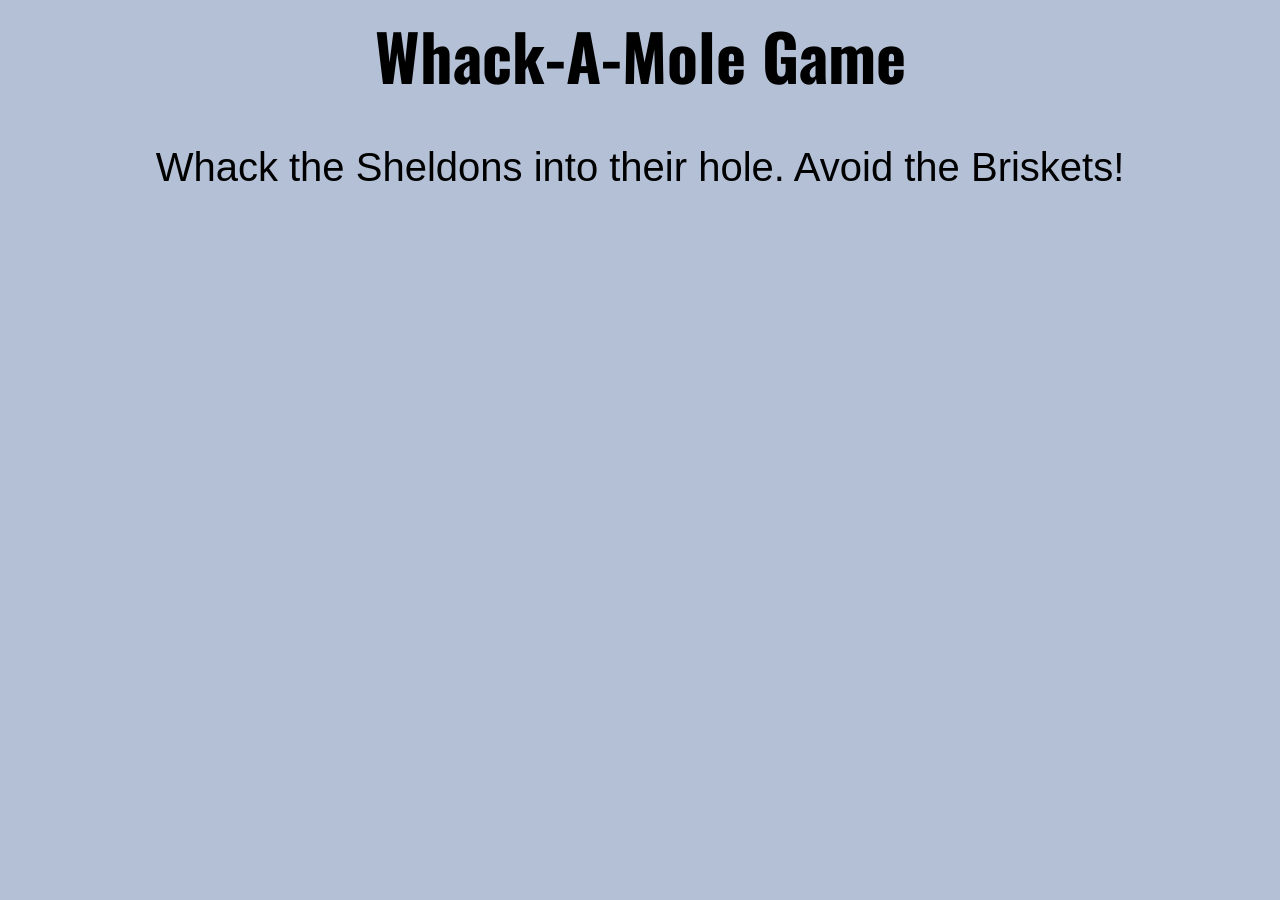
==== game.html @ 36ee29d4 "woah" ====
<! DOCTYPE html>
<html>
    <head>
        <link rel="stylesheet" href="style.css"/>
        <link href='https://fonts.googleapis.com/css?family=Oswald' rel='stylesheet'>
        <style>
            h1 {
                font-family: 'Oswald';}
        </style>
    </head>
    <body>

        <h1>Whack-A-Mole Game</h1>
        <div>
            
            

        </div>
        <p>
          Whack the Sheldons into their hole. Avoid the Briskets!
        </p>

    </body>
</html>
---- style.css ----
img {
    width: 100%;
}

body {
    text-align: center;
    background-color: rgb(179, 192, 214);
}

h1 {
    font-size: 4rem;
}

p {
    font-size: 2.5rem;
    font-family: Arial, Helvetica, sans-serif;
}

a {
    color: rgb(49, 51, 83);
    font-size: 2.5rem;
    font-family: Arial, Helvetica, sans-serif;
}
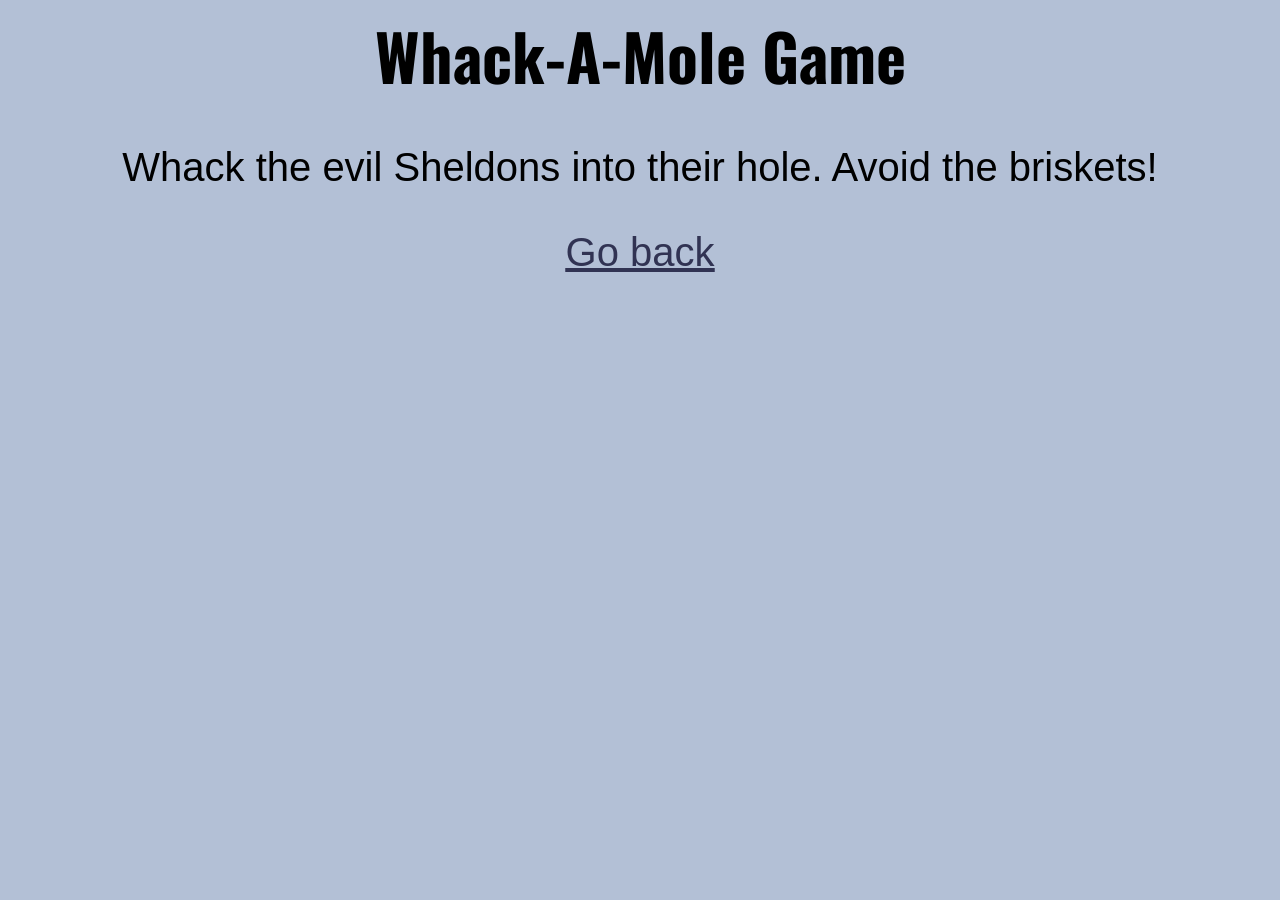
==== commit afe574e4: "wow again, will finish tomorrow" ====
--- a/game.html
+++ b/game.html
@@ -13,12 +13,13 @@
         <h1>Whack-A-Mole Game</h1>
         <div>
             
-            
+<!-- Here will be the images and such, 3 by 3. -->
 
         </div>
         <p>
-          Whack the Sheldons into their hole. Avoid the Briskets!
+          Whack the evil Sheldons into their hole. Avoid the briskets!
         </p>
 
+        <a href="index.html"><u> Go back </u></a>
     </body>
 </html>
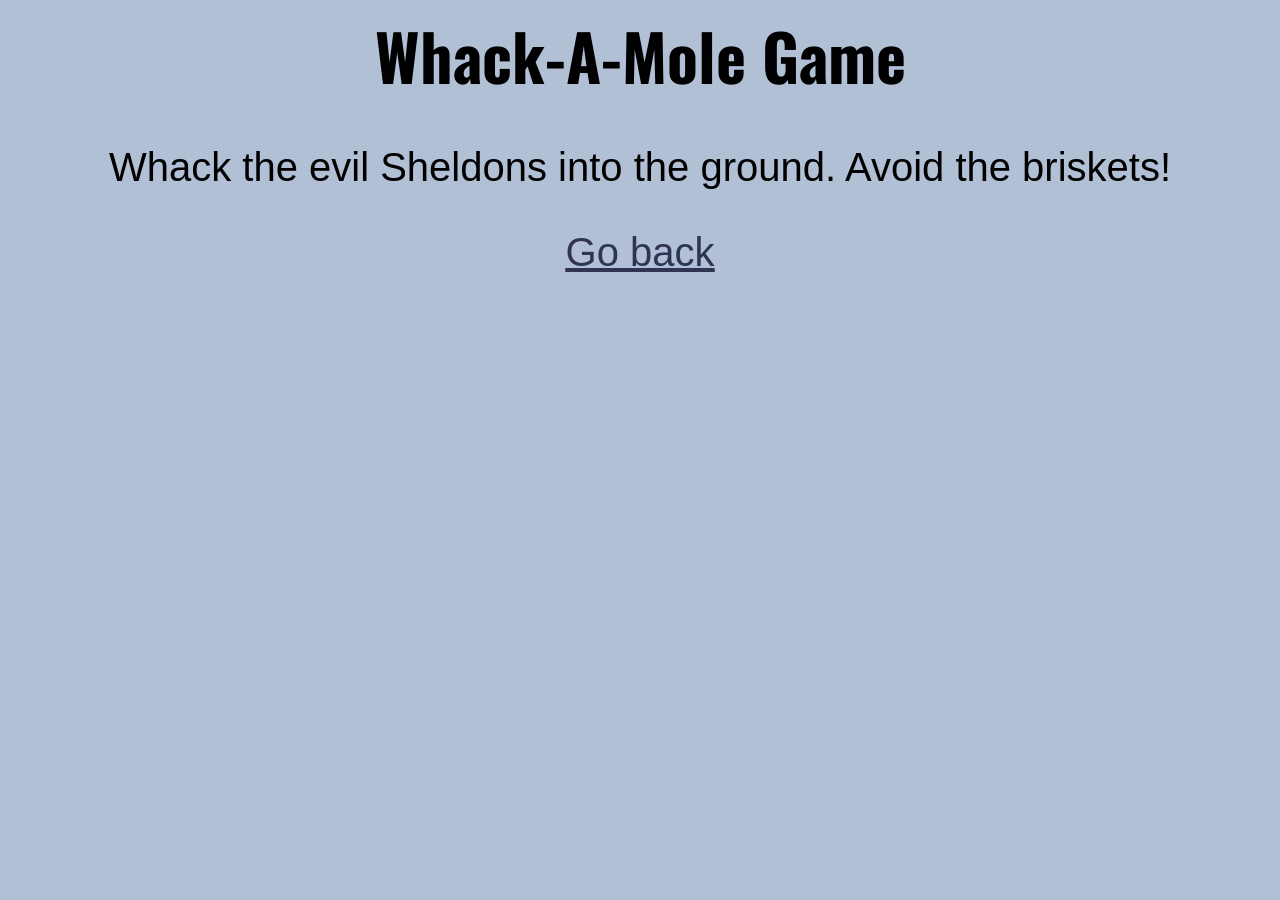
==== commit 46beef4d: "yo" ====
--- a/game.html
+++ b/game.html
@@ -17,7 +17,7 @@
 
         </div>
         <p>
-          Whack the evil Sheldons into their hole. Avoid the briskets!
+          Whack the evil Sheldons into the ground. Avoid the briskets!
         </p>
 
         <a href="index.html"><u> Go back </u></a>
--- a/style.css
+++ b/style.css
@@ -5,7 +5,7 @@
 
 body {
     text-align: center;
-    background-color: rgb(179, 192, 214);
+    background-color: rgb(178, 192, 214);
 }
 
 h1 {
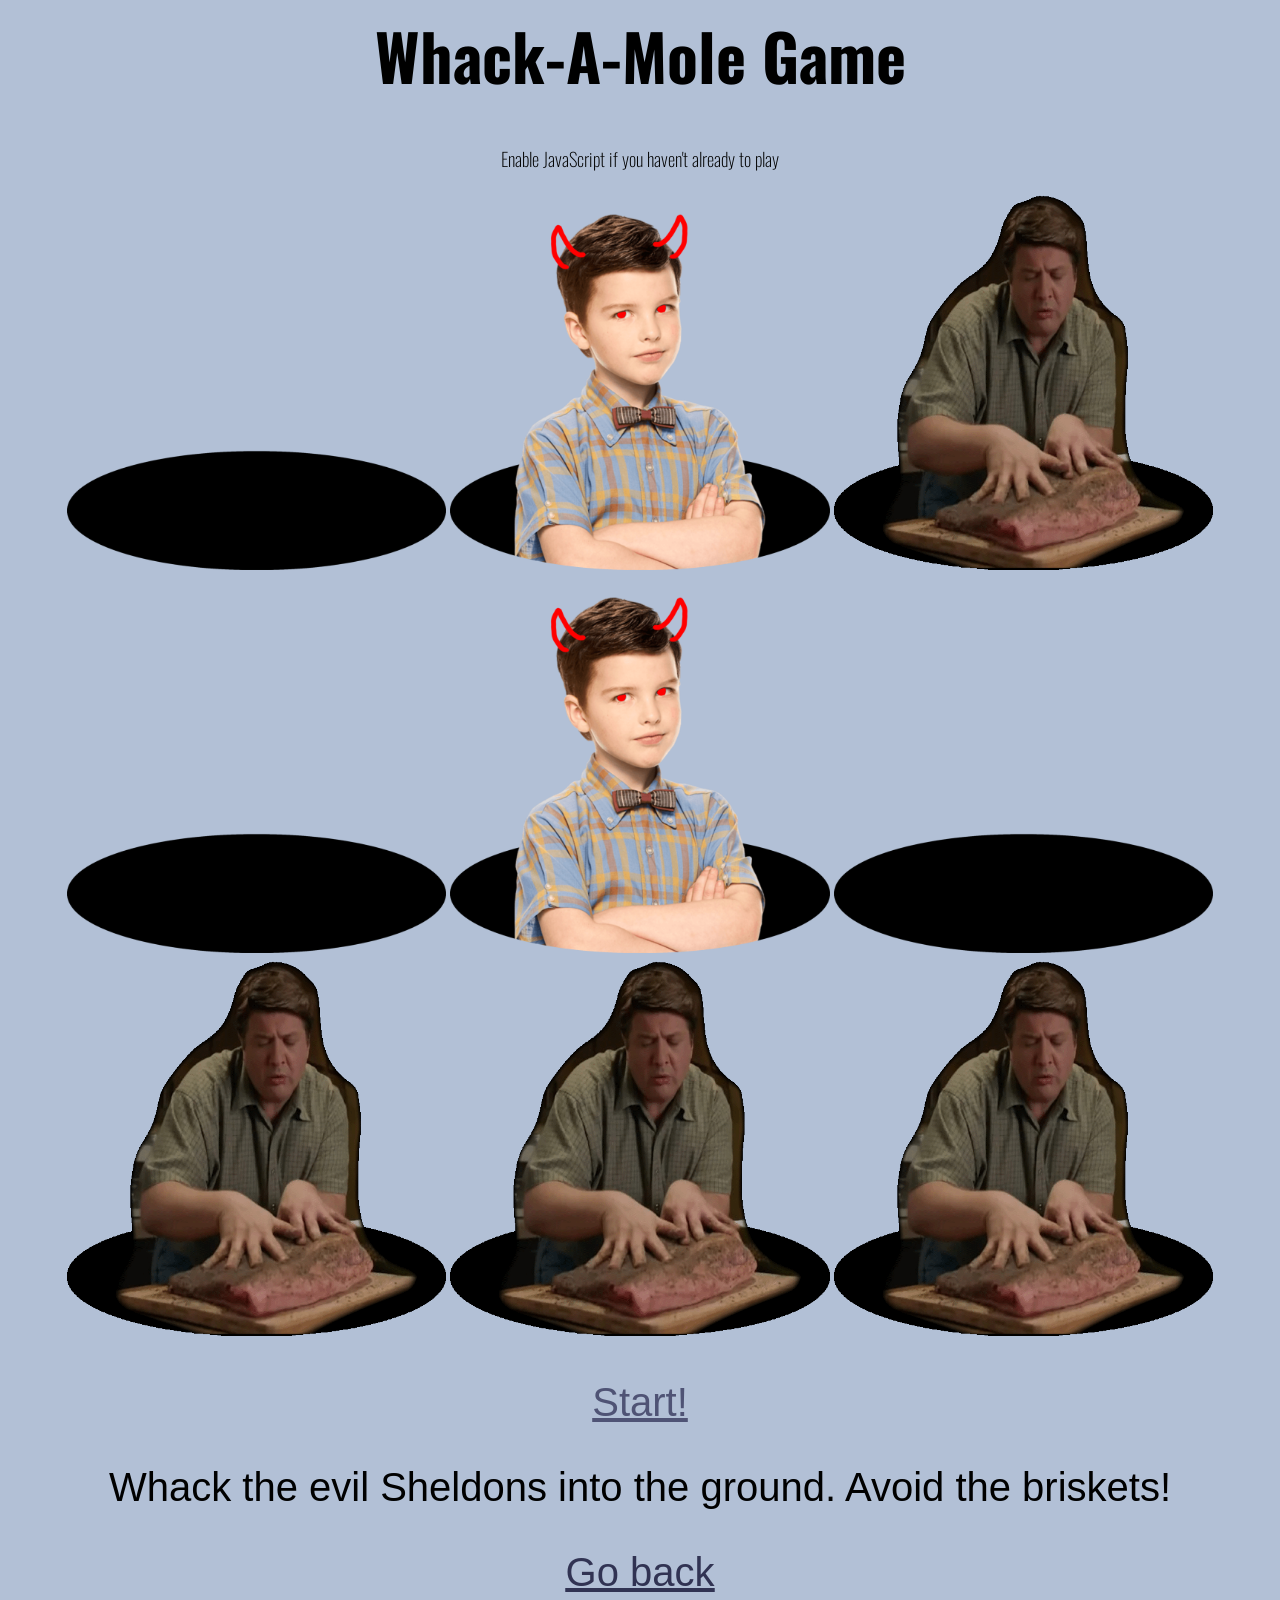
==== commit be3e47fb: "added some placeholders before i do javascript stuff" ====
--- a/game.html
+++ b/game.html
@@ -6,16 +6,40 @@
         <style>
             h1 {
                 font-family: 'Oswald';}
+            h3 {
+                font-family: 'Oswald';
+                font-weight: 200;}
         </style>
+        <script src="game.js"> 
+        </script>
     </head>
     <body>
 
         <h1>Whack-A-Mole Game</h1>
-        <div>
-            
-<!-- Here will be the images and such, 3 by 3. -->
+        <h3>Enable JavaScript if you haven't already to play</h6>
+
+        <div class="idkColumn">
+
+            <div class="row">
+                <img src="images/empty.png"/>
+                <img src="images/evilSheldon.png"/>
+                <img src="images/brisket.gif"/>
+            </div>
+            <div class="row">
+                <img src="images/empty.png"/>
+                <img src="images/evilSheldon.png"/>
+                <img src="images/empty.png"/>
+            </div>
+            <div class="row">
+                <img src="images/brisket.gif"/>
+                <img src="images/brisket.gif"/>
+                <img src="images/brisket.gif"/>
+            </div>
 
         </div>
+
+        <p class="startButton"> <u> Start! </u> </p>
+
         <p>
           Whack the evil Sheldons into the ground. Avoid the briskets!
         </p>
--- a/style.css
+++ b/style.css
@@ -1,6 +1,5 @@
-
 img {
-    width: 100%;
+    max-width: 30%;
 }
 
 body {
@@ -22,3 +21,21 @@
     font-size: 2.5rem;
     font-family: Arial, Helvetica, sans-serif;
 }
+
+.specialSheldon {
+    max-width: 100%;
+}
+
+.idkColumn {
+    display: block;
+    margin: auto;
+}
+
+.row {
+    display: inline-block;
+    margin: auto;
+}
+
+.startButton {
+    color:rgb(79, 83, 117)
+}
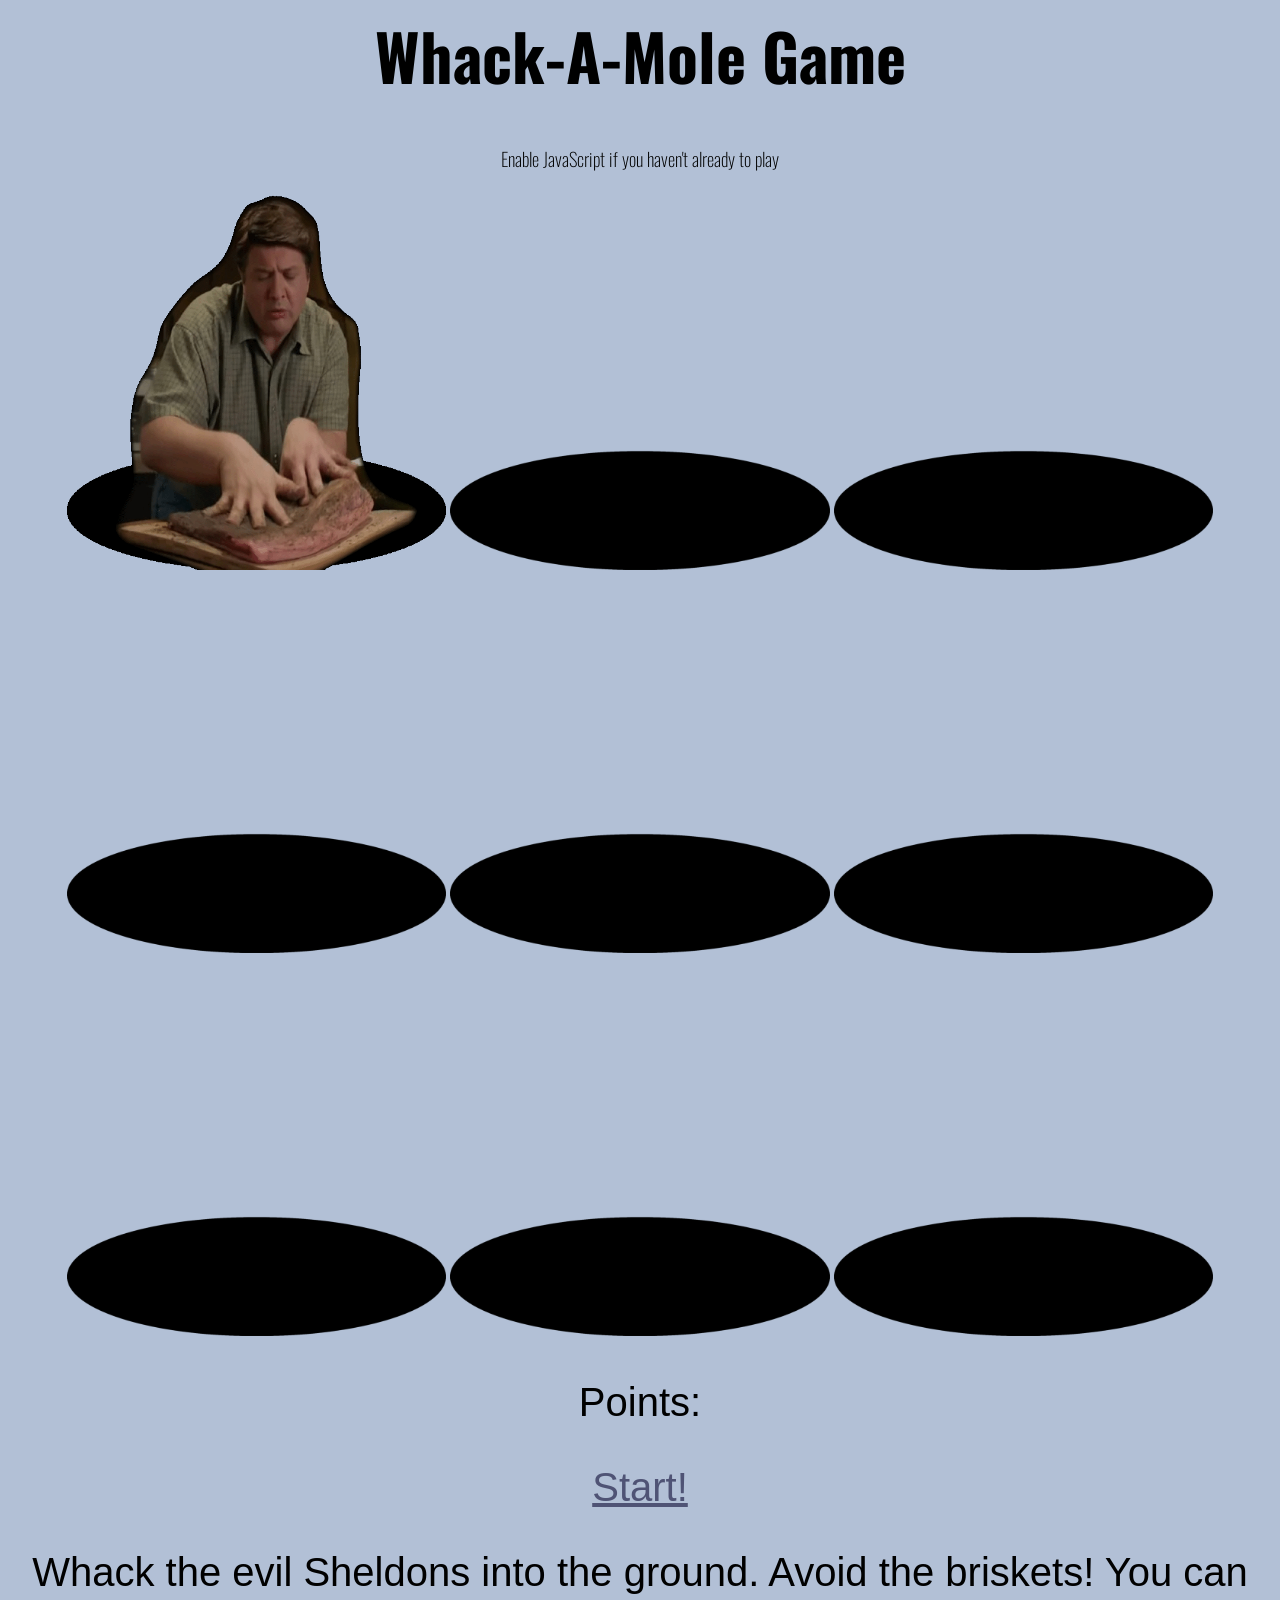
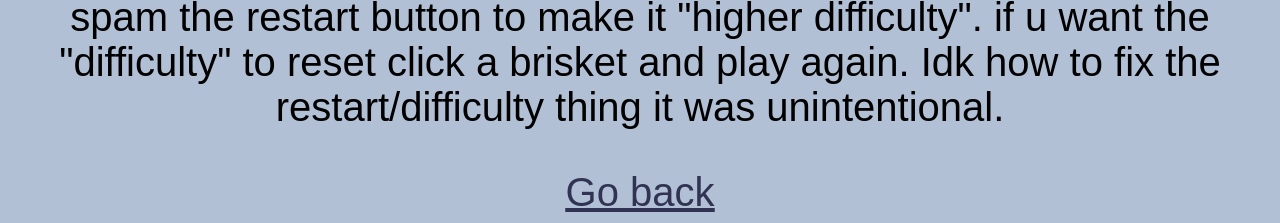
==== commit 6dc6a19b: "im so done with javascript" ====
--- a/game.html
+++ b/game.html
@@ -21,27 +21,34 @@
         <div class="idkColumn">
 
             <div class="row">
-                <img src="images/empty.png"/>
-                <img src="images/evilSheldon.png"/>
-                <img src="images/brisket.gif"/>
+                <div class="box"> <img  class="holeOrWtv" id="one" onclick="hit(this);" src="images/brisket.gif"/> </div>
+                <div class="box"> <img  class="holeOrWtv" id="two" onclick="hit(this);" src="images/empty.png"/> </div>
+                <div class="box"> <img  class="holeOrWtv" id="three" onclick="hit(this);" src="images/empty.png"/> </div>
             </div>
             <div class="row">
-                <img src="images/empty.png"/>
-                <img src="images/evilSheldon.png"/>
-                <img src="images/empty.png"/>
+                <div class="box"> <img  class="holeOrWtv" id="four" onclick="hit(this);" src="images/empty.png"/> </div>
+                <div class="box"> <img  class="holeOrWtv" id="five" onclick="hit(this);" src="images/empty.png"/> </div>
+                <div class="box"> <img  class="holeOrWtv" id="six" onclick="hit(this);" src="images/empty.png"/> </div>
             </div>
             <div class="row">
-                <img src="images/brisket.gif"/>
-                <img src="images/brisket.gif"/>
-                <img src="images/brisket.gif"/>
+                <div class="box"> <img  class="holeOrWtv" id="seven" onclick="hit(this);" src="images/empty.png"/> </div>
+                <div class="box"> <img  class="holeOrWtv" id="eight" onclick="hit(this);" src="images/empty.png"/> </div>
+                <div class="box"> <img class="holeOrWtv" id="nine" onclick="hit(this);" src="images/empty.png"/> </div>
             </div>
 
         </div>
 
-        <p class="startButton"> <u> Start! </u> </p>
+        <p id="score">
+          Points: 
+        </p>
+
+        <p class="gameButton" id="gameText" onclick="gameStart();"> Start! </p>
 
         <p>
           Whack the evil Sheldons into the ground. Avoid the briskets!
+          
+
+          You can spam the restart button to make it "higher difficulty". if u want the "difficulty" to reset click a brisket and play again. Idk how to fix the restart/difficulty thing it was unintentional.
         </p>
 
         <a href="index.html"><u> Go back </u></a>
--- a/style.css
+++ b/style.css
@@ -1,9 +1,9 @@
 img {
-    max-width: 30%;
+    max-width: 100%;
 }
 
 body {
-    text-align: center;
+    text-align: center !important;
     background-color: rgb(178, 192, 214);
 }
 
@@ -36,6 +36,12 @@
     margin: auto;
 }
 
-.startButton {
-    color:rgb(79, 83, 117)
+.gameButton {
+    color:rgb(79, 83, 117);
+    text-decoration: underline;
+}
+
+.box {
+    max-width: 30%;
+    display:inline-flex;
 }
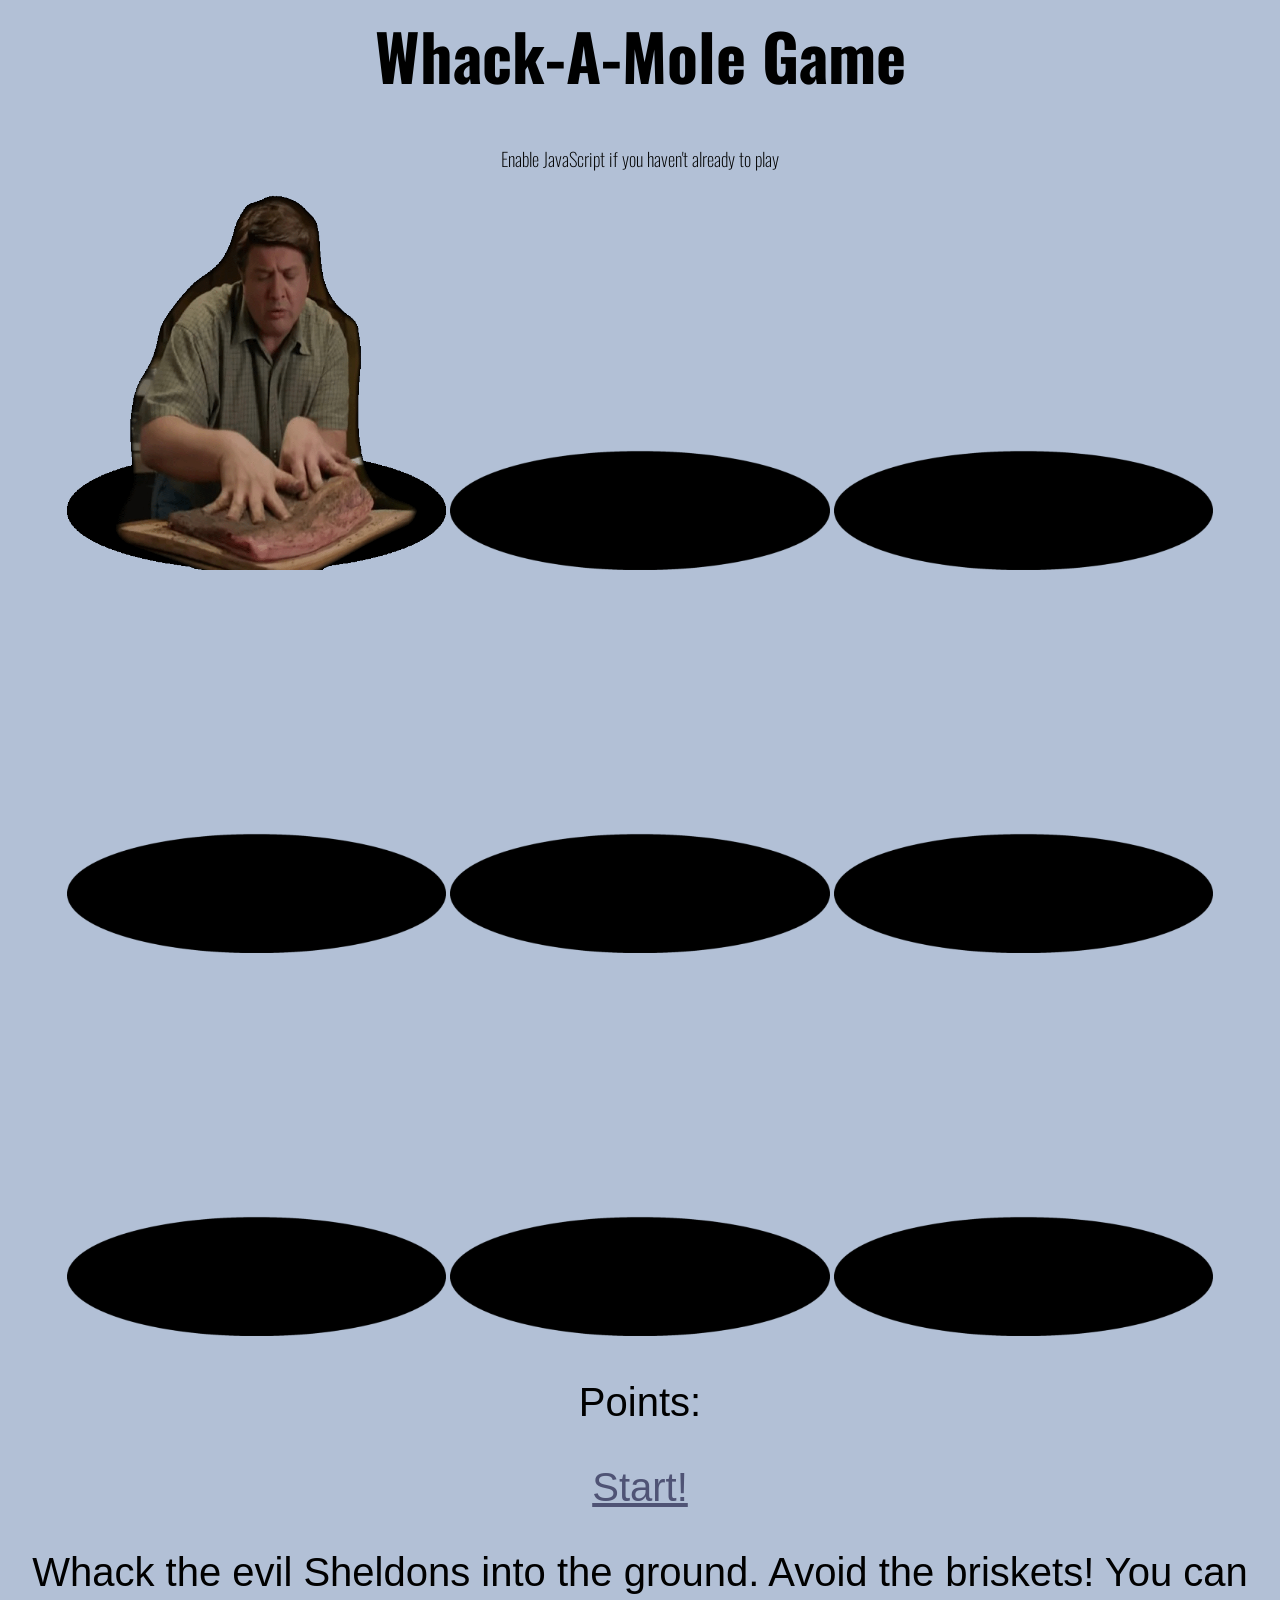
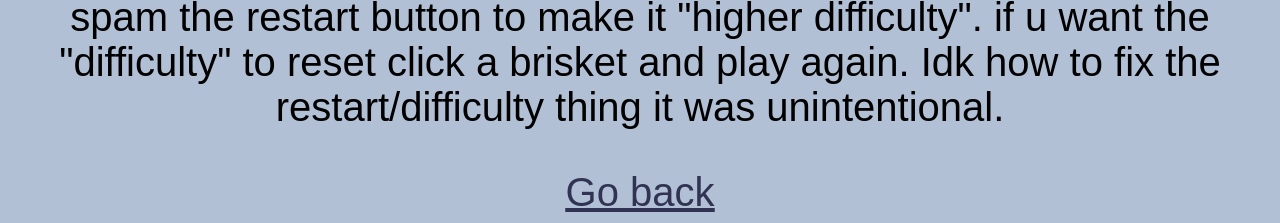
==== commit bfe90f08: "idk the different between inline and block and box and potatoe and potatoh" ====
--- a/game.html
+++ b/game.html
@@ -18,7 +18,6 @@
         <h1>Whack-A-Mole Game</h1>
         <h3>Enable JavaScript if you haven't already to play</h6>
 
-        <div class="idkColumn">
 
             <div class="row">
                 <div class="box"> <img  class="holeOrWtv" id="one" onclick="hit(this);" src="images/brisket.gif"/> </div>
@@ -36,8 +35,6 @@
                 <div class="box"> <img class="holeOrWtv" id="nine" onclick="hit(this);" src="images/empty.png"/> </div>
             </div>
 
-        </div>
-
         <p id="score">
           Points: 
         </p>
--- a/style.css
+++ b/style.css
@@ -1,5 +1,5 @@
 img {
-    max-width: 100%;
+    max-width: 30%;
 }
 
 body {
@@ -26,11 +26,6 @@
     max-width: 100%;
 }
 
-.idkColumn {
-    display: block;
-    margin: auto;
-}
-
 .row {
     display: inline-block;
     margin: auto;
@@ -42,6 +37,5 @@
 }
 
 .box {
-    max-width: 30%;
-    display:inline-flex;
+    display: inline;
 }
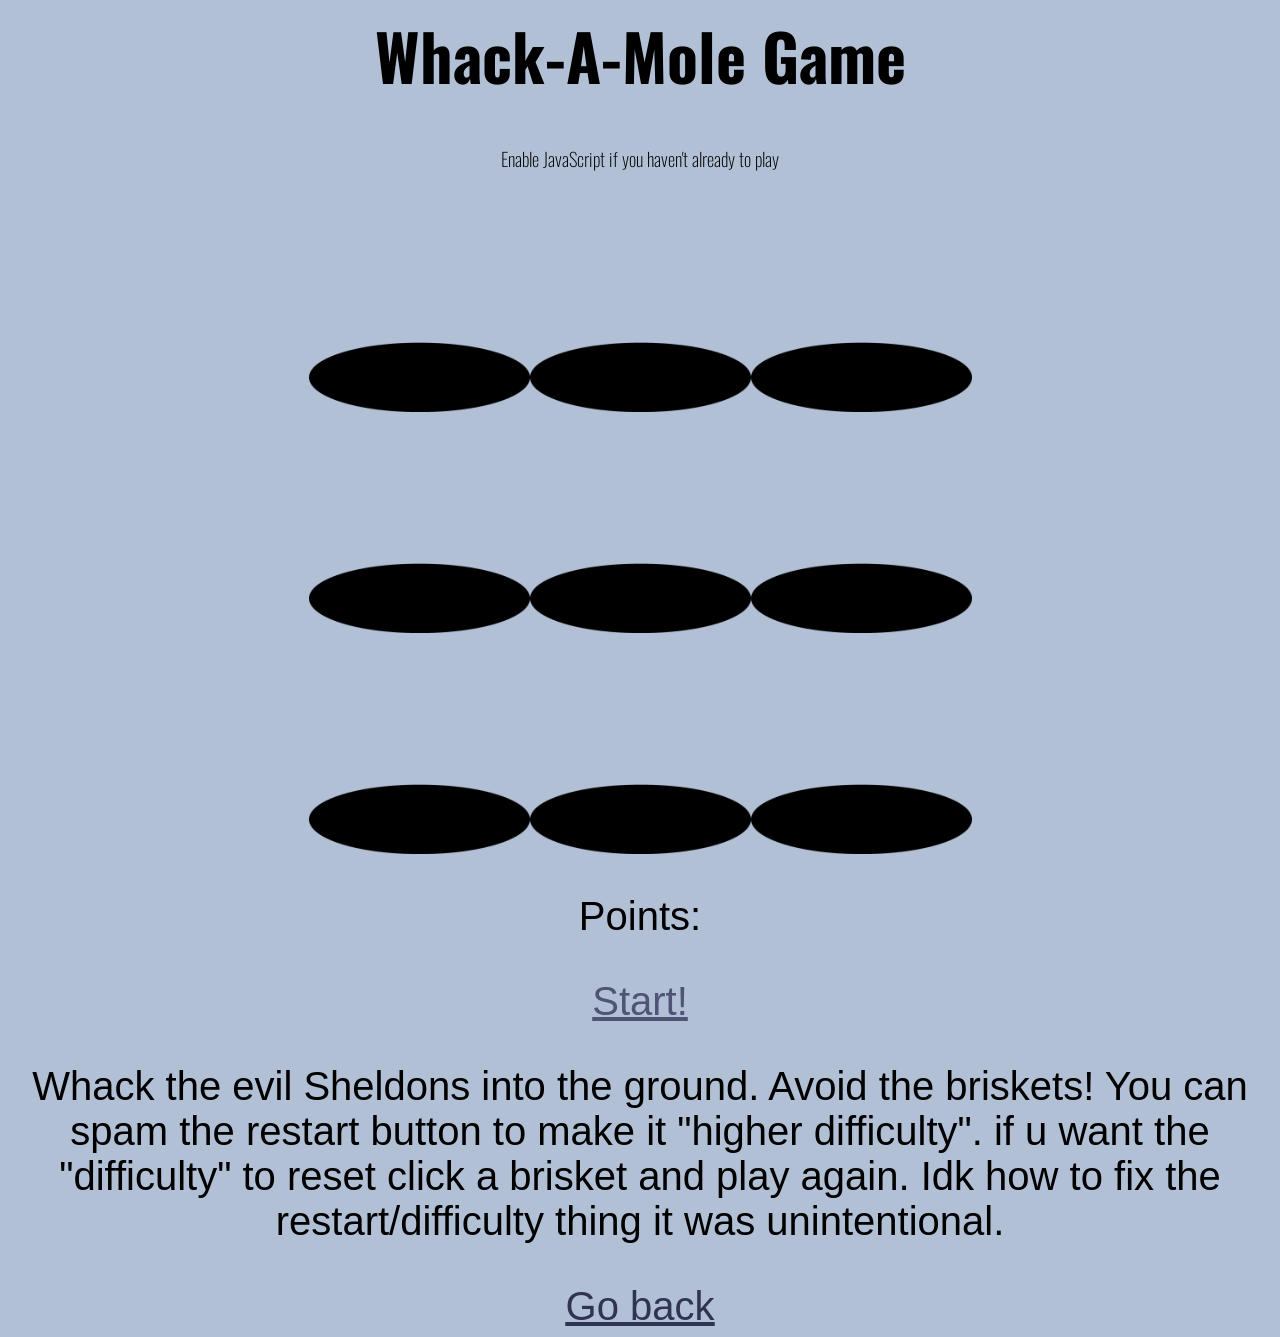
==== commit a1ec6ff4: "finally done?" ====
--- a/game.html
+++ b/game.html
@@ -16,11 +16,11 @@
     <body>
 
         <h1>Whack-A-Mole Game</h1>
-        <h3>Enable JavaScript if you haven't already to play</h6>
+        <h3>Enable JavaScript if you haven't already to play</h3>
 
 
             <div class="row">
-                <div class="box"> <img  class="holeOrWtv" id="one" onclick="hit(this);" src="images/brisket.gif"/> </div>
+                <div class="box"> <img  class="holeOrWtv" id="one" onclick="hit(this);" src="images/empty.png"/> </div>
                 <div class="box"> <img  class="holeOrWtv" id="two" onclick="hit(this);" src="images/empty.png"/> </div>
                 <div class="box"> <img  class="holeOrWtv" id="three" onclick="hit(this);" src="images/empty.png"/> </div>
             </div>
--- a/style.css
+++ b/style.css
@@ -1,5 +1,5 @@
 img {
-    max-width: 30%;
+    width: 100%;
 }
 
 body {
@@ -27,7 +27,9 @@
 }
 
 .row {
-    display: inline-block;
+    display: flex;
+    height: 25%;
+    aspect-ratio: 3 / 1;
     margin: auto;
 }
 
@@ -37,5 +39,5 @@
 }
 
 .box {
-    display: inline;
+    flex: 1;
 }
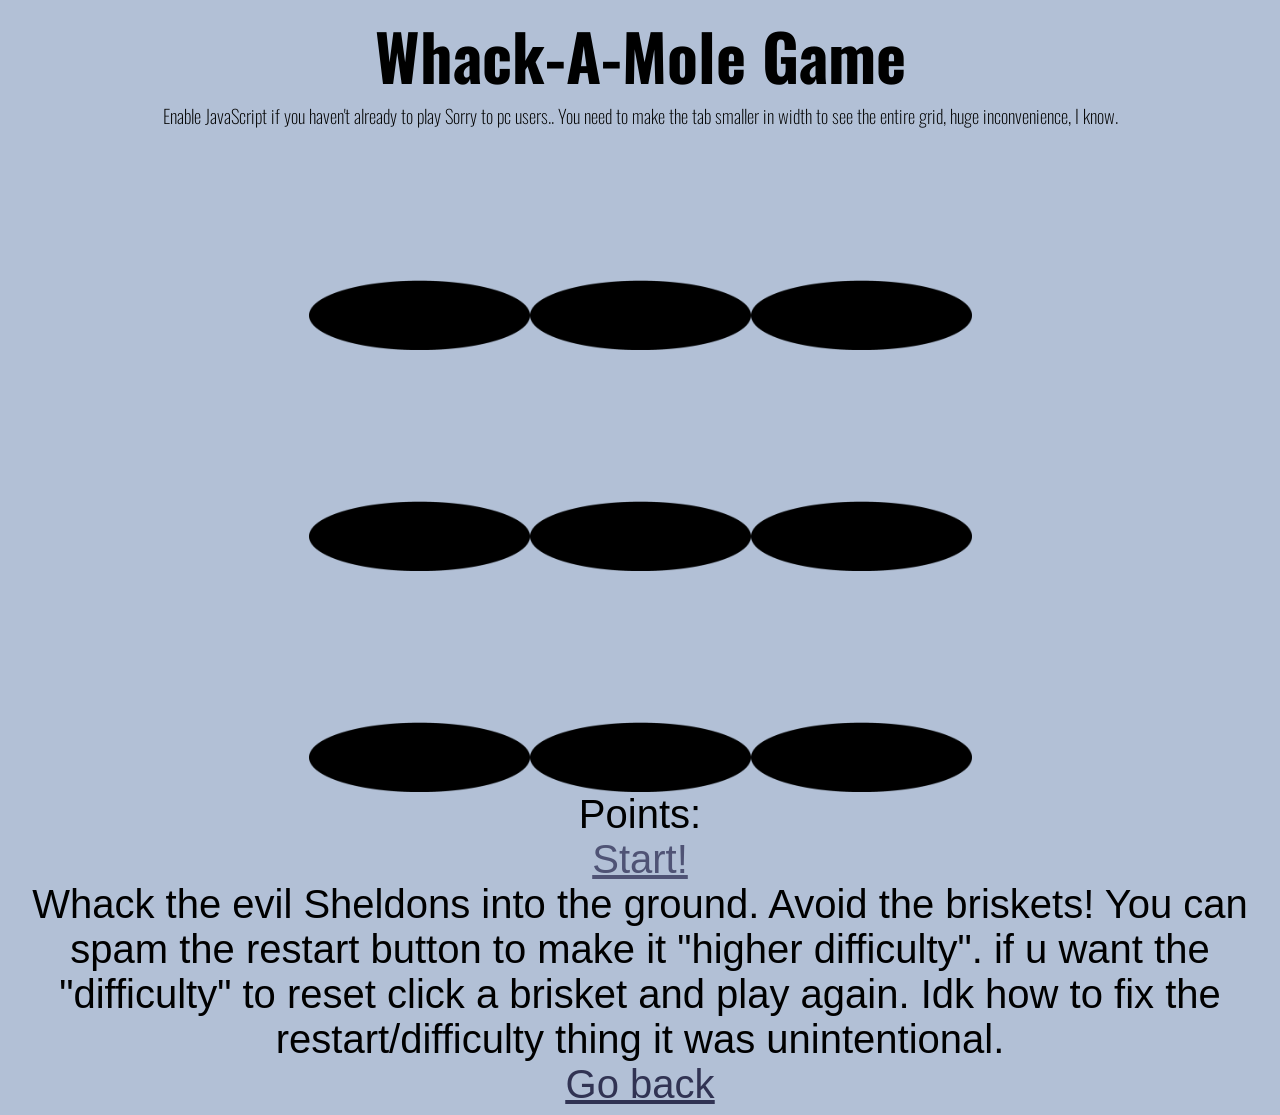
==== commit c0bf5c95: "not the cleanest but good enough" ====
--- a/game.html
+++ b/game.html
@@ -16,7 +16,9 @@
     <body>
 
         <h1>Whack-A-Mole Game</h1>
-        <h3>Enable JavaScript if you haven't already to play</h3>
+        <h3>Enable JavaScript if you haven't already to play
+            Sorry to pc users.. You need to make the tab smaller in width to see the entire grid, huge inconvenience, I know. 
+        </h3>
 
 
             <div class="row">
--- a/style.css
+++ b/style.css
@@ -9,11 +9,17 @@
 
 h1 {
     font-size: 4rem;
+    margin: auto;
+}
+
+h3 {
+    margin: auto;
 }
 
 p {
     font-size: 2.5rem;
     font-family: Arial, Helvetica, sans-serif;
+    margin: auto;
 }
 
 a {
